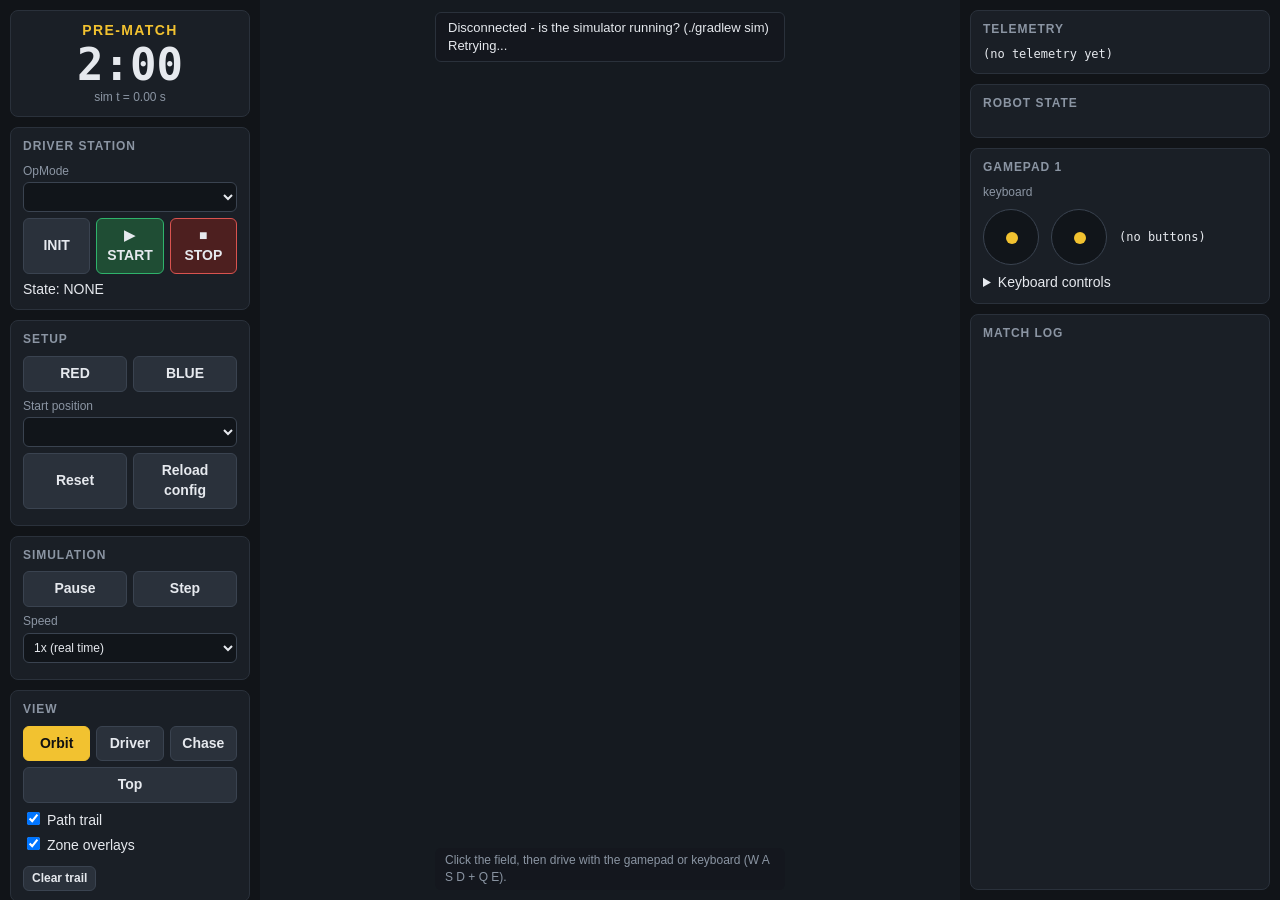
==== biobuzz-sim/web/index.html @ 07d81066 "BIOBUZZ sim stage 1: SDK mock, field, MecanumTeleOp driving New standalone project in biobuzz-sim/: " ====
<!doctype html>
<html lang="en">
<head>
  <meta charset="utf-8">
  <meta name="viewport" content="width=device-width, initial-scale=1">
  <title>BIOBUZZ Simulator</title>
  <link rel="stylesheet" href="style.css">
  <!-- Three.js is stored locally in web/vendor so the sim works without internet. -->
  <script type="importmap">
    { "imports": { "three": "./vendor/three.module.js" } }
  </script>
</head>
<body>
  <div id="layout">
    <!-- ================= LEFT: Driver Station + sim controls ================= -->
    <aside id="left" class="column">
      <section class="card" id="match-card">
        <div class="phase" id="phase">PRE-MATCH</div>
        <div class="timer" id="timer">2:00</div>
        <div class="subtle" id="sim-time">sim t = 0.00 s</div>
      </section>

      <section class="card">
        <h2>Driver Station</h2>
        <label class="field">OpMode
          <select id="opmode-select"></select>
        </label>
        <div class="button-row">
          <button id="btn-init" title="Run the OpMode's init (like pressing INIT)">INIT</button>
          <button id="btn-start" class="go" title="Press START">&#9654; START</button>
          <button id="btn-stop" class="stop" title="Press STOP">&#9632; STOP</button>
        </div>
        <div class="status-line">State: <span id="opmode-state">NONE</span></div>
        <pre id="opmode-error" class="error hidden"></pre>
      </section>

      <section class="card">
        <h2>Setup</h2>
        <div class="button-row">
          <button id="btn-red" class="alliance red">RED</button>
          <button id="btn-blue" class="alliance blue">BLUE</button>
        </div>
        <label class="field">Start position
          <select id="startpose-select"></select>
        </label>
        <div class="button-row">
          <button id="btn-reset" title="Put robots back at their start (keeps the config)">Reset</button>
          <button id="btn-reload" title="Re-read the config/*.jsonc files, then reset">Reload config</button>
        </div>
        <div class="subtle" id="variants"></div>
      </section>

      <section class="card">
        <h2>Simulation</h2>
        <div class="button-row">
          <button id="btn-pause">Pause</button>
          <button id="btn-step" title="Advance 20 ms of simulated time">Step</button>
        </div>
        <label class="field">Speed
          <select id="speed-select">
            <option value="0.25">0.25x</option>
            <option value="0.5">0.5x</option>
            <option value="1" selected>1x (real time)</option>
            <option value="2">2x</option>
            <option value="4">4x</option>
          </select>
        </label>
      </section>

      <section class="card">
        <h2>View</h2>
        <div class="button-row cams">
          <button data-cam="orbit" class="cam active">Orbit</button>
          <button data-cam="driver" class="cam">Driver</button>
          <button data-cam="chase" class="cam">Chase</button>
          <button data-cam="top" class="cam">Top</button>
        </div>
        <label class="check"><input type="checkbox" id="chk-trail" checked> Path trail</label>
        <label class="check"><input type="checkbox" id="chk-zones" checked> Zone overlays</label>
        <button id="btn-clear-trail" class="small">Clear trail</button>
      </section>
    </aside>

    <!-- ================= CENTER: 3D field ================= -->
    <main id="center">
      <div id="viewport"></div>
      <div id="connection" class="overlay">Connecting to the simulator...</div>
      <div id="hint" class="overlay-bottom">Click the field, then drive with the gamepad or keyboard (W A S D + Q E).</div>
    </main>

    <!-- ================= RIGHT: telemetry and robot state ================= -->
    <aside id="right" class="column">
      <section class="card" id="warnings-card" hidden>
        <h2>Warnings</h2>
        <ul id="warnings"></ul>
      </section>

      <section class="card">
        <h2>Telemetry</h2>
        <pre id="telemetry" class="mono">(no telemetry yet)</pre>
      </section>

      <section class="card">
        <h2>Robot state</h2>
        <table class="kv" id="robot-state"></table>
        <div class="bars" id="wheel-bars"></div>
      </section>

      <section class="card">
        <h2>Gamepad 1</h2>
        <div id="gamepad-source" class="subtle">No gamepad - using keyboard</div>
        <div class="sticks">
          <div class="stick"><div class="dot" id="stick-left"></div></div>
          <div class="stick"><div class="dot" id="stick-right"></div></div>
          <div id="buttons-pressed" class="mono small-text"></div>
        </div>
        <details>
          <summary>Keyboard controls</summary>
          <table class="kv small-text">
            <tr><td>W / S</td><td>left stick up / down (drive)</td></tr>
            <tr><td>A / D</td><td>left stick left / right (strafe)</td></tr>
            <tr><td>Q / E</td><td>right stick left / right (turn)</td></tr>
            <tr><td>Shift</td><td>right bumper (slow mode)</td></tr>
            <tr><td>Z</td><td>left bumper</td></tr>
            <tr><td>J K U I</td><td>A B X Y buttons</td></tr>
            <tr><td>1 / 3</td><td>left / right trigger</td></tr>
            <tr><td>Arrows</td><td>d-pad</td></tr>
            <tr><td>Backspace / Enter</td><td>back / start</td></tr>
          </table>
        </details>
      </section>

      <section class="card grow">
        <h2>Match log</h2>
        <pre id="log" class="mono log"></pre>
      </section>
    </aside>
  </div>

  <script type="module" src="app.js"></script>
</body>
</html>
---- biobuzz-sim/web/style.css ----
/* BIOBUZZ simulator - page styles.
   Colors are defined once here as variables so they're easy to change. */
:root {
  --bg: #111418;
  --panel: #1a1f26;
  --panel-border: #2a313b;
  --text: #e6e9ee;
  --subtle: #8b95a3;
  --accent: #f2c230;      /* BIOBUZZ yellow */
  --red: #e5484d;
  --blue: #3e8ef7;
  --go: #2fb36b;
  --stop: #d9534f;
  --mono: ui-monospace, SFMono-Regular, Menlo, Consolas, monospace;
}

* { box-sizing: border-box; }

html, body {
  margin: 0;
  height: 100%;
  background: var(--bg);
  color: var(--text);
  font: 14px/1.4 -apple-system, BlinkMacSystemFont, "Segoe UI", Roboto, sans-serif;
}

#layout {
  display: grid;
  grid-template-columns: 260px 1fr 320px;
  height: 100vh;
}

.column {
  overflow-y: auto;
  padding: 10px;
  display: flex;
  flex-direction: column;
  gap: 10px;
}

.card {
  background: var(--panel);
  border: 1px solid var(--panel-border);
  border-radius: 8px;
  padding: 10px 12px;
}

.card.grow { flex: 1; min-height: 160px; display: flex; flex-direction: column; }

h2 {
  margin: 0 0 8px;
  font-size: 12px;
  letter-spacing: 0.08em;
  text-transform: uppercase;
  color: var(--subtle);
}

#match-card { text-align: center; }
.phase { font-weight: 700; letter-spacing: 0.1em; color: var(--accent); }
.timer { font: 700 44px/1.1 var(--mono); }

.subtle { color: var(--subtle); font-size: 12px; }
.small-text { font-size: 12px; }
.mono { font-family: var(--mono); font-size: 12px; white-space: pre-wrap; margin: 0; }
.log { flex: 1; overflow-y: auto; max-height: 40vh; }
.hidden { display: none; }

.button-row { display: flex; gap: 6px; margin: 6px 0; flex-wrap: wrap; }
.button-row button { flex: 1; }

button {
  background: #2a313b;
  color: var(--text);
  border: 1px solid #3a4350;
  border-radius: 6px;
  padding: 7px 8px;
  font: inherit;
  font-weight: 600;
  cursor: pointer;
}
button:hover { background: #333c48; }
button:disabled { opacity: 0.4; cursor: default; }
button.go { background: #1f4d34; border-color: var(--go); }
button.stop { background: #4d1f1f; border-color: var(--stop); }
button.alliance.red.active { background: var(--red); border-color: var(--red); }
button.alliance.blue.active { background: var(--blue); border-color: var(--blue); }
button.cam.active { background: var(--accent); color: #111; border-color: var(--accent); }
button.small { padding: 3px 8px; font-size: 12px; margin-top: 6px; }

label.field { display: block; margin: 6px 0; color: var(--subtle); font-size: 12px; }
label.field select { display: block; width: 100%; margin-top: 3px; }
label.check { display: block; margin: 4px 0; }

select {
  background: #11151a;
  color: var(--text);
  border: 1px solid #3a4350;
  border-radius: 6px;
  padding: 6px;
  font: inherit;
}

.status-line { margin-top: 4px; }
.error {
  background: #3a1616;
  border: 1px solid var(--stop);
  border-radius: 6px;
  padding: 6px;
  color: #ffb4b4;
  font: 12px/1.3 var(--mono);
  white-space: pre-wrap;
  max-height: 200px;
  overflow: auto;
}

#warnings { margin: 0; padding-left: 18px; color: #ffcf70; font-size: 12px; }

table.kv { width: 100%; border-collapse: collapse; font-size: 12px; }
table.kv td { padding: 2px 0; }
table.kv td:first-child { color: var(--subtle); width: 45%; }
table.kv td:last-child { font-family: var(--mono); text-align: right; }

.bars { margin-top: 8px; display: grid; grid-template-columns: repeat(4, 1fr); gap: 6px; }
.bar { text-align: center; font-size: 11px; color: var(--subtle); }
.bar .track { position: relative; height: 60px; background: #11151a; border-radius: 4px; overflow: hidden; }
.bar .fill { position: absolute; left: 0; right: 0; background: var(--accent); }
.bar .mid { position: absolute; left: 0; right: 0; top: 50%; height: 1px; background: #3a4350; }

.sticks { display: flex; gap: 12px; align-items: center; margin: 8px 0; }
.stick { width: 56px; height: 56px; border-radius: 50%; background: #11151a; border: 1px solid #3a4350; position: relative; }
.stick .dot { width: 12px; height: 12px; border-radius: 50%; background: var(--accent); position: absolute; left: 22px; top: 22px; }

#center { position: relative; overflow: hidden; }
#viewport { position: absolute; inset: 0; }
#viewport canvas { display: block; }
.overlay {
  position: absolute; top: 12px; left: 50%; transform: translateX(-50%);
  background: rgba(20, 24, 30, 0.9); border: 1px solid var(--panel-border);
  padding: 6px 12px; border-radius: 6px; font-size: 13px;
}
.overlay.ok { display: none; }
.overlay-bottom {
  position: absolute; bottom: 10px; left: 50%; transform: translateX(-50%);
  color: var(--subtle); font-size: 12px; background: rgba(20, 24, 30, 0.7);
  padding: 4px 10px; border-radius: 6px;
}

/* Narrow screens: stack the columns. */
@media (max-width: 1000px) {
  #layout { grid-template-columns: 1fr; grid-template-rows: auto 60vh auto; height: auto; }
  #center { min-height: 60vh; }
}
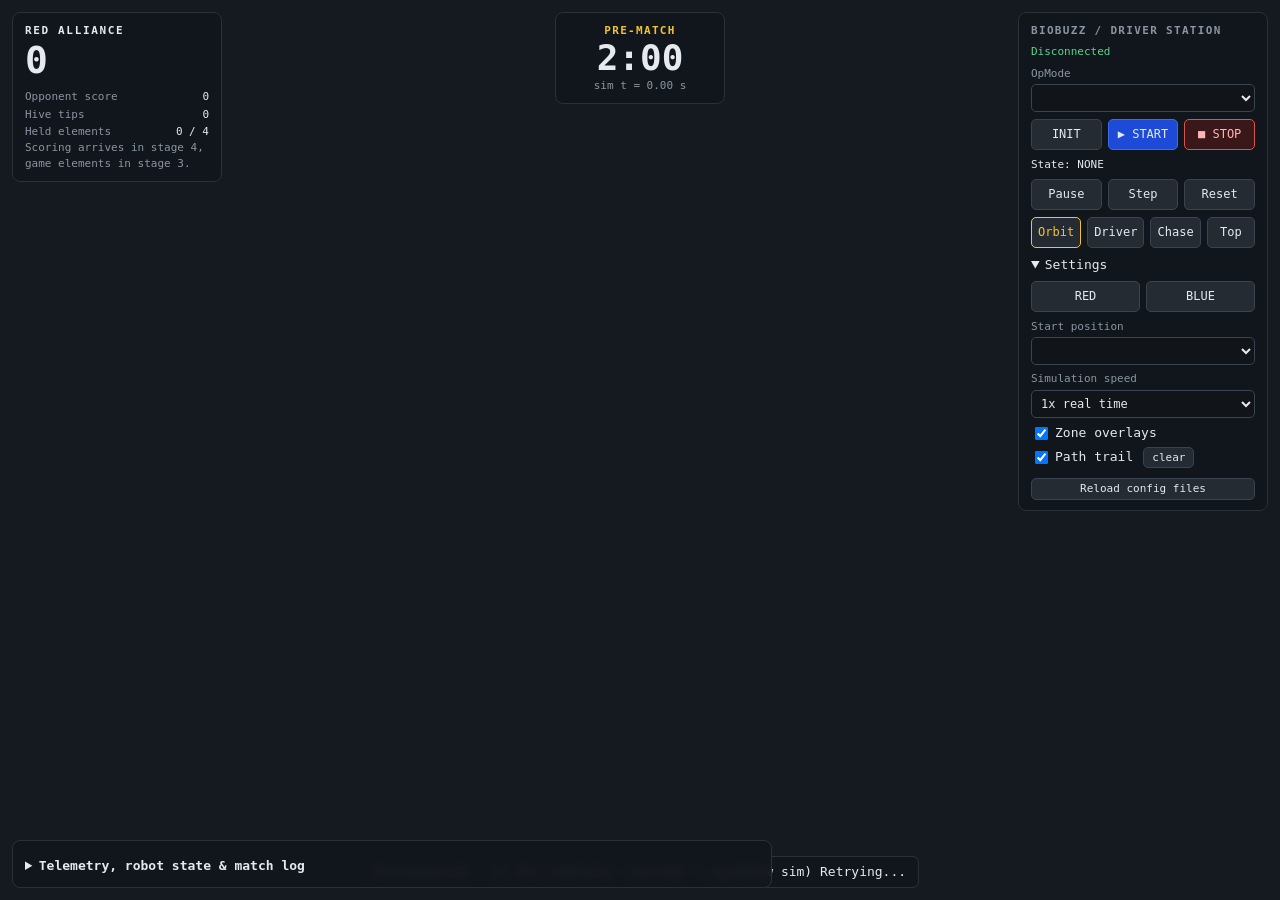
==== commit c879fb29: "Sim view: restyle to match the team's reference look - Full-screen 3D field with floating panels: sc" ====
--- a/biobuzz-sim/web/index.html
+++ b/biobuzz-sim/web/index.html
@@ -11,112 +11,113 @@
   </script>
 </head>
 <body>
-  <div id="layout">
-    <!-- ================= LEFT: Driver Station + sim controls ================= -->
-    <aside id="left" class="column">
-      <section class="card" id="match-card">
-        <div class="phase" id="phase">PRE-MATCH</div>
-        <div class="timer" id="timer">2:00</div>
-        <div class="subtle" id="sim-time">sim t = 0.00 s</div>
-      </section>
+  <!-- The 3D field fills the whole window; panels float on top of it. -->
+  <main id="center">
+    <div id="viewport"></div>
+    <div id="connection" class="overlay-msg">Connecting to the simulator...</div>
+  </main>
 
-      <section class="card">
-        <h2>Driver Station</h2>
-        <label class="field">OpMode
-          <select id="opmode-select"></select>
-        </label>
-        <div class="button-row">
-          <button id="btn-init" title="Run the OpMode's init (like pressing INIT)">INIT</button>
-          <button id="btn-start" class="go" title="Press START">&#9654; START</button>
-          <button id="btn-stop" class="stop" title="Press STOP">&#9632; STOP</button>
-        </div>
-        <div class="status-line">State: <span id="opmode-state">NONE</span></div>
-        <pre id="opmode-error" class="error hidden"></pre>
-      </section>
+  <!-- ================= TOP LEFT: score ================= -->
+  <section class="panel" id="score-card">
+    <div class="alliance-label" id="our-alliance">RED ALLIANCE</div>
+    <div class="big-score" id="our-score">0</div>
+    <table class="kv">
+      <tr><td>Opponent score</td><td id="their-score">0</td></tr>
+      <tr><td>Hive tips</td><td>0</td></tr>
+      <tr><td>Held elements</td><td>0 / 4</td></tr>
+    </table>
+    <div class="subtle tiny">Scoring arrives in stage 4, game elements in stage 3.</div>
+  </section>
 
-      <section class="card">
-        <h2>Setup</h2>
-        <div class="button-row">
-          <button id="btn-red" class="alliance red">RED</button>
-          <button id="btn-blue" class="alliance blue">BLUE</button>
-        </div>
-        <label class="field">Start position
-          <select id="startpose-select"></select>
-        </label>
-        <div class="button-row">
-          <button id="btn-reset" title="Put robots back at their start (keeps the config)">Reset</button>
-          <button id="btn-reload" title="Re-read the config/*.jsonc files, then reset">Reload config</button>
-        </div>
-        <div class="subtle" id="variants"></div>
-      </section>
+  <!-- ================= TOP CENTER: match clock ================= -->
+  <section class="panel" id="match-card">
+    <div class="phase" id="phase">PRE-MATCH</div>
+    <div class="timer" id="timer">2:00</div>
+    <div class="subtle tiny" id="sim-time">sim t = 0.00 s</div>
+  </section>
 
-      <section class="card">
-        <h2>Simulation</h2>
-        <div class="button-row">
-          <button id="btn-pause">Pause</button>
-          <button id="btn-step" title="Advance 20 ms of simulated time">Step</button>
-        </div>
-        <label class="field">Speed
-          <select id="speed-select">
-            <option value="0.25">0.25x</option>
-            <option value="0.5">0.5x</option>
-            <option value="1" selected>1x (real time)</option>
-            <option value="2">2x</option>
-            <option value="4">4x</option>
-          </select>
-        </label>
-      </section>
+  <!-- ================= RIGHT: Driver Station ================= -->
+  <aside class="panel" id="right">
+    <h2>BIOBUZZ / Driver Station</h2>
+    <div class="status-ok tiny" id="status-line">Waiting for the simulator...</div>
+    <label class="field">OpMode
+      <select id="opmode-select"></select>
+    </label>
+    <div class="button-row">
+      <button id="btn-init" title="Run the OpMode's init (like pressing INIT)">INIT</button>
+      <button id="btn-start" class="go" title="Press START">&#9654; START</button>
+      <button id="btn-stop" class="stop" title="Press STOP">&#9632; STOP</button>
+    </div>
+    <div class="tiny">State: <span id="opmode-state">NONE</span></div>
+    <pre id="opmode-error" class="error hidden"></pre>
 
-      <section class="card">
-        <h2>View</h2>
-        <div class="button-row cams">
-          <button data-cam="orbit" class="cam active">Orbit</button>
-          <button data-cam="driver" class="cam">Driver</button>
-          <button data-cam="chase" class="cam">Chase</button>
-          <button data-cam="top" class="cam">Top</button>
-        </div>
-        <label class="check"><input type="checkbox" id="chk-trail" checked> Path trail</label>
-        <label class="check"><input type="checkbox" id="chk-zones" checked> Zone overlays</label>
-        <button id="btn-clear-trail" class="small">Clear trail</button>
-      </section>
-    </aside>
+    <div class="button-row">
+      <button id="btn-pause">Pause</button>
+      <button id="btn-step" title="Advance 20 ms of simulated time">Step</button>
+      <button id="btn-reset" title="Put robots back at their start (keeps the config)">Reset</button>
+    </div>
+    <div class="button-row cams">
+      <button data-cam="orbit" class="cam active">Orbit</button>
+      <button data-cam="driver" class="cam">Driver</button>
+      <button data-cam="chase" class="cam">Chase</button>
+      <button data-cam="top" class="cam">Top</button>
+    </div>
 
-    <!-- ================= CENTER: 3D field ================= -->
-    <main id="center">
-      <div id="viewport"></div>
-      <div id="connection" class="overlay">Connecting to the simulator...</div>
-      <div id="hint" class="overlay-bottom">Click the field, then drive with the gamepad or keyboard (W A S D + Q E).</div>
-    </main>
+    <details open>
+      <summary>Settings</summary>
+      <div class="button-row">
+        <button id="btn-red" class="alliance red">RED</button>
+        <button id="btn-blue" class="alliance blue">BLUE</button>
+      </div>
+      <label class="field">Start position
+        <select id="startpose-select"></select>
+      </label>
+      <label class="field">Simulation speed
+        <select id="speed-select">
+          <option value="0.25">0.25x</option>
+          <option value="0.5">0.5x</option>
+          <option value="1" selected>1x real time</option>
+          <option value="2">2x</option>
+          <option value="4">4x</option>
+        </select>
+      </label>
+      <label class="check"><input type="checkbox" id="chk-zones" checked> Zone overlays</label>
+      <label class="check"><input type="checkbox" id="chk-trail" checked> Path trail
+        <button id="btn-clear-trail" class="small">clear</button></label>
+      <button id="btn-reload" class="small wide" title="Re-read the config/*.jsonc files, then reset">Reload config files</button>
+      <div class="subtle tiny" id="variants"></div>
+    </details>
 
-    <!-- ================= RIGHT: telemetry and robot state ================= -->
-    <aside id="right" class="column">
-      <section class="card" id="warnings-card" hidden>
-        <h2>Warnings</h2>
-        <ul id="warnings"></ul>
-      </section>
+    <section id="warnings-card" hidden>
+      <h2>Warnings</h2>
+      <ul id="warnings"></ul>
+    </section>
+  </aside>
 
-      <section class="card">
+  <!-- ================= BOTTOM LEFT: telemetry, robot state, log ================= -->
+  <details class="panel" id="left">
+    <summary>Telemetry, robot state &amp; match log</summary>
+    <div class="left-grid">
+      <section>
         <h2>Telemetry</h2>
         <pre id="telemetry" class="mono">(no telemetry yet)</pre>
       </section>
-
-      <section class="card">
+      <section>
         <h2>Robot state</h2>
         <table class="kv" id="robot-state"></table>
         <div class="bars" id="wheel-bars"></div>
       </section>
-
-      <section class="card">
+      <section>
         <h2>Gamepad 1</h2>
-        <div id="gamepad-source" class="subtle">No gamepad - using keyboard</div>
+        <div id="gamepad-source" class="subtle tiny">No gamepad - using keyboard</div>
         <div class="sticks">
           <div class="stick"><div class="dot" id="stick-left"></div></div>
           <div class="stick"><div class="dot" id="stick-right"></div></div>
-          <div id="buttons-pressed" class="mono small-text"></div>
+          <div id="buttons-pressed" class="mono tiny"></div>
         </div>
         <details>
-          <summary>Keyboard controls</summary>
-          <table class="kv small-text">
+          <summary class="tiny">Keyboard controls</summary>
+          <table class="kv tiny">
             <tr><td>W / S</td><td>left stick up / down (drive)</td></tr>
             <tr><td>A / D</td><td>left stick left / right (strafe)</td></tr>
             <tr><td>Q / E</td><td>right stick left / right (turn)</td></tr>
@@ -129,13 +130,12 @@
           </table>
         </details>
       </section>
-
-      <section class="card grow">
+      <section>
         <h2>Match log</h2>
         <pre id="log" class="mono log"></pre>
       </section>
-    </aside>
-  </div>
+    </div>
+  </details>
 
   <script type="module" src="app.js"></script>
 </body>
--- a/biobuzz-sim/web/style.css
+++ b/biobuzz-sim/web/style.css
@@ -1,8 +1,9 @@
 /* BIOBUZZ simulator - page styles.
+   The 3D field fills the window and every panel floats on top of it.
    Colors are defined once here as variables so they're easy to change. */
 :root {
-  --bg: #111418;
-  --panel: #1a1f26;
+  --bg: #0f1216;
+  --panel: rgba(18, 22, 28, 0.88);
   --panel-border: #2a313b;
   --text: #e6e9ee;
   --subtle: #8b95a3;
@@ -11,6 +12,7 @@
   --blue: #3e8ef7;
   --go: #2fb36b;
   --stop: #d9534f;
+  --ok: #58d68d;
   --mono: ui-monospace, SFMono-Regular, Menlo, Consolas, monospace;
 }
 
@@ -19,134 +21,146 @@
 html, body {
   margin: 0;
   height: 100%;
+  overflow: hidden;
   background: var(--bg);
   color: var(--text);
-  font: 14px/1.4 -apple-system, BlinkMacSystemFont, "Segoe UI", Roboto, sans-serif;
+  font: 13px/1.4 var(--mono);
 }
 
-#layout {
-  display: grid;
-  grid-template-columns: 260px 1fr 320px;
-  height: 100vh;
+/* ---- the 3D view ---- */
+#center { position: fixed; inset: 0; }
+#viewport { position: absolute; inset: 0; }
+#viewport canvas { display: block; }
+.overlay-msg {
+  position: absolute; bottom: 12px; left: 50%; transform: translateX(-50%);
+  background: var(--panel); border: 1px solid var(--panel-border);
+  padding: 6px 12px; border-radius: 6px;
 }
+.overlay-msg.ok { display: none; }
 
-.column {
-  overflow-y: auto;
-  padding: 10px;
-  display: flex;
-  flex-direction: column;
-  gap: 10px;
-}
-
-.card {
+/* ---- floating panels ---- */
+.panel {
+  position: fixed;
   background: var(--panel);
   border: 1px solid var(--panel-border);
   border-radius: 8px;
   padding: 10px 12px;
+  backdrop-filter: blur(6px);
+  -webkit-backdrop-filter: blur(6px);
 }
 
-.card.grow { flex: 1; min-height: 160px; display: flex; flex-direction: column; }
+#score-card { top: 12px; left: 12px; width: 210px; }
+.alliance-label { letter-spacing: 0.15em; font-size: 11px; font-weight: 700; }
+.alliance-label.red { color: var(--red); }
+.alliance-label.blue { color: var(--blue); }
+.big-score { font-size: 38px; font-weight: 700; line-height: 1.1; margin: 2px 0 6px; }
+
+#match-card { top: 12px; left: 50%; transform: translateX(-50%); text-align: center; min-width: 170px; }
+.phase { font-weight: 700; letter-spacing: 0.12em; color: var(--accent); font-size: 11px; }
+.timer { font-size: 36px; font-weight: 700; line-height: 1.1; }
+
+#right {
+  top: 12px; right: 12px; width: 250px;
+  max-height: calc(100vh - 24px); overflow-y: auto;
+}
+
+#left {
+  bottom: 12px; left: 12px;
+  width: min(760px, calc(100vw - 290px));
+  max-height: 60vh; overflow-y: auto;
+  padding: 8px 12px;
+}
+#left > summary { cursor: pointer; font-weight: 600; }
+.left-grid { display: grid; grid-template-columns: 1fr 1fr; gap: 10px 16px; margin-top: 8px; }
 
 h2 {
-  margin: 0 0 8px;
-  font-size: 12px;
-  letter-spacing: 0.08em;
+  margin: 0 0 6px;
+  font-size: 11px;
+  letter-spacing: 0.12em;
   text-transform: uppercase;
   color: var(--subtle);
+  font-weight: 600;
 }
 
-#match-card { text-align: center; }
-.phase { font-weight: 700; letter-spacing: 0.1em; color: var(--accent); }
-.timer { font: 700 44px/1.1 var(--mono); }
-
-.subtle { color: var(--subtle); font-size: 12px; }
-.small-text { font-size: 12px; }
-.mono { font-family: var(--mono); font-size: 12px; white-space: pre-wrap; margin: 0; }
-.log { flex: 1; overflow-y: auto; max-height: 40vh; }
+details > summary { cursor: pointer; margin: 8px 0 4px; }
+.subtle { color: var(--subtle); }
+.tiny { font-size: 11px; }
+.status-ok { color: var(--ok); margin-bottom: 6px; }
+.mono { font-family: var(--mono); font-size: 11px; white-space: pre-wrap; margin: 0; }
+.log { max-height: 180px; overflow-y: auto; }
 .hidden { display: none; }
 
-.button-row { display: flex; gap: 6px; margin: 6px 0; flex-wrap: wrap; }
+.button-row { display: flex; gap: 6px; margin: 7px 0; }
 .button-row button { flex: 1; }
 
 button {
-  background: #2a313b;
+  background: rgba(40, 46, 55, 0.9);
   color: var(--text);
   border: 1px solid #3a4350;
-  border-radius: 6px;
-  padding: 7px 8px;
+  border-radius: 5px;
+  padding: 6px 6px;
   font: inherit;
-  font-weight: 600;
+  font-size: 12px;
   cursor: pointer;
 }
 button:hover { background: #333c48; }
 button:disabled { opacity: 0.4; cursor: default; }
-button.go { background: #1f4d34; border-color: var(--go); }
-button.stop { background: #4d1f1f; border-color: var(--stop); }
+button.go { background: #1d4bd8; border-color: #3b6cf0; }
+button.stop { background: #3a1719; border-color: var(--stop); color: #ffb4b4; }
 button.alliance.red.active { background: var(--red); border-color: var(--red); }
 button.alliance.blue.active { background: var(--blue); border-color: var(--blue); }
-button.cam.active { background: var(--accent); color: #111; border-color: var(--accent); }
-button.small { padding: 3px 8px; font-size: 12px; margin-top: 6px; }
+button.cam.active { border-color: var(--accent); color: var(--accent); }
+button.small { padding: 2px 8px; font-size: 11px; margin-left: 6px; flex: none; }
+button.wide { margin: 6px 0 0; width: 100%; }
 
-label.field { display: block; margin: 6px 0; color: var(--subtle); font-size: 12px; }
+label.field { display: block; margin: 6px 0; color: var(--subtle); font-size: 11px; }
 label.field select { display: block; width: 100%; margin-top: 3px; }
-label.check { display: block; margin: 4px 0; }
+label.check { display: flex; align-items: center; gap: 4px; margin: 4px 0; }
 
 select {
   background: #11151a;
   color: var(--text);
   border: 1px solid #3a4350;
-  border-radius: 6px;
-  padding: 6px;
+  border-radius: 5px;
+  padding: 5px;
   font: inherit;
+  font-size: 12px;
 }
 
-.status-line { margin-top: 4px; }
 .error {
   background: #3a1616;
   border: 1px solid var(--stop);
   border-radius: 6px;
   padding: 6px;
   color: #ffb4b4;
-  font: 12px/1.3 var(--mono);
+  font-size: 11px;
   white-space: pre-wrap;
   max-height: 200px;
   overflow: auto;
 }
 
-#warnings { margin: 0; padding-left: 18px; color: #ffcf70; font-size: 12px; }
+#warnings-card { margin-top: 10px; }
+#warnings { margin: 0; padding-left: 16px; color: #ffcf70; font-size: 11px; }
 
-table.kv { width: 100%; border-collapse: collapse; font-size: 12px; }
-table.kv td { padding: 2px 0; }
-table.kv td:first-child { color: var(--subtle); width: 45%; }
-table.kv td:last-child { font-family: var(--mono); text-align: right; }
+table.kv { width: 100%; border-collapse: collapse; font-size: 11px; }
+table.kv td { padding: 1px 0; }
+table.kv td:first-child { color: var(--subtle); }
+table.kv td:last-child { text-align: right; }
 
-.bars { margin-top: 8px; display: grid; grid-template-columns: repeat(4, 1fr); gap: 6px; }
-.bar { text-align: center; font-size: 11px; color: var(--subtle); }
-.bar .track { position: relative; height: 60px; background: #11151a; border-radius: 4px; overflow: hidden; }
+.bars { margin-top: 6px; display: grid; grid-template-columns: repeat(4, 1fr); gap: 6px; }
+.bar { text-align: center; font-size: 10px; color: var(--subtle); }
+.bar .track { position: relative; height: 44px; background: #11151a; border-radius: 4px; overflow: hidden; }
 .bar .fill { position: absolute; left: 0; right: 0; background: var(--accent); }
 .bar .mid { position: absolute; left: 0; right: 0; top: 50%; height: 1px; background: #3a4350; }
 
-.sticks { display: flex; gap: 12px; align-items: center; margin: 8px 0; }
-.stick { width: 56px; height: 56px; border-radius: 50%; background: #11151a; border: 1px solid #3a4350; position: relative; }
-.stick .dot { width: 12px; height: 12px; border-radius: 50%; background: var(--accent); position: absolute; left: 22px; top: 22px; }
+.sticks { display: flex; gap: 10px; align-items: center; margin: 6px 0; }
+.stick { width: 48px; height: 48px; border-radius: 50%; background: #11151a; border: 1px solid #3a4350; position: relative; flex: none; }
+.stick .dot { width: 10px; height: 10px; border-radius: 50%; background: var(--accent); position: absolute; left: 18px; top: 18px; }
 
-#center { position: relative; overflow: hidden; }
-#viewport { position: absolute; inset: 0; }
-#viewport canvas { display: block; }
-.overlay {
-  position: absolute; top: 12px; left: 50%; transform: translateX(-50%);
-  background: rgba(20, 24, 30, 0.9); border: 1px solid var(--panel-border);
-  padding: 6px 12px; border-radius: 6px; font-size: 13px;
+/* Narrow screens: panels shrink and the details panel goes full width. */
+@media (max-width: 900px) {
+  #right { width: 200px; }
+  #score-card { width: 170px; }
+  #left { width: calc(100vw - 24px); }
+  .left-grid { grid-template-columns: 1fr; }
 }
-.overlay.ok { display: none; }
-.overlay-bottom {
-  position: absolute; bottom: 10px; left: 50%; transform: translateX(-50%);
-  color: var(--subtle); font-size: 12px; background: rgba(20, 24, 30, 0.7);
-  padding: 4px 10px; border-radius: 6px;
-}
-
-/* Narrow screens: stack the columns. */
-@media (max-width: 1000px) {
-  #layout { grid-template-columns: 1fr; grid-template-rows: auto 60vh auto; height: auto; }
-  #center { min-height: 60vh; }
-}
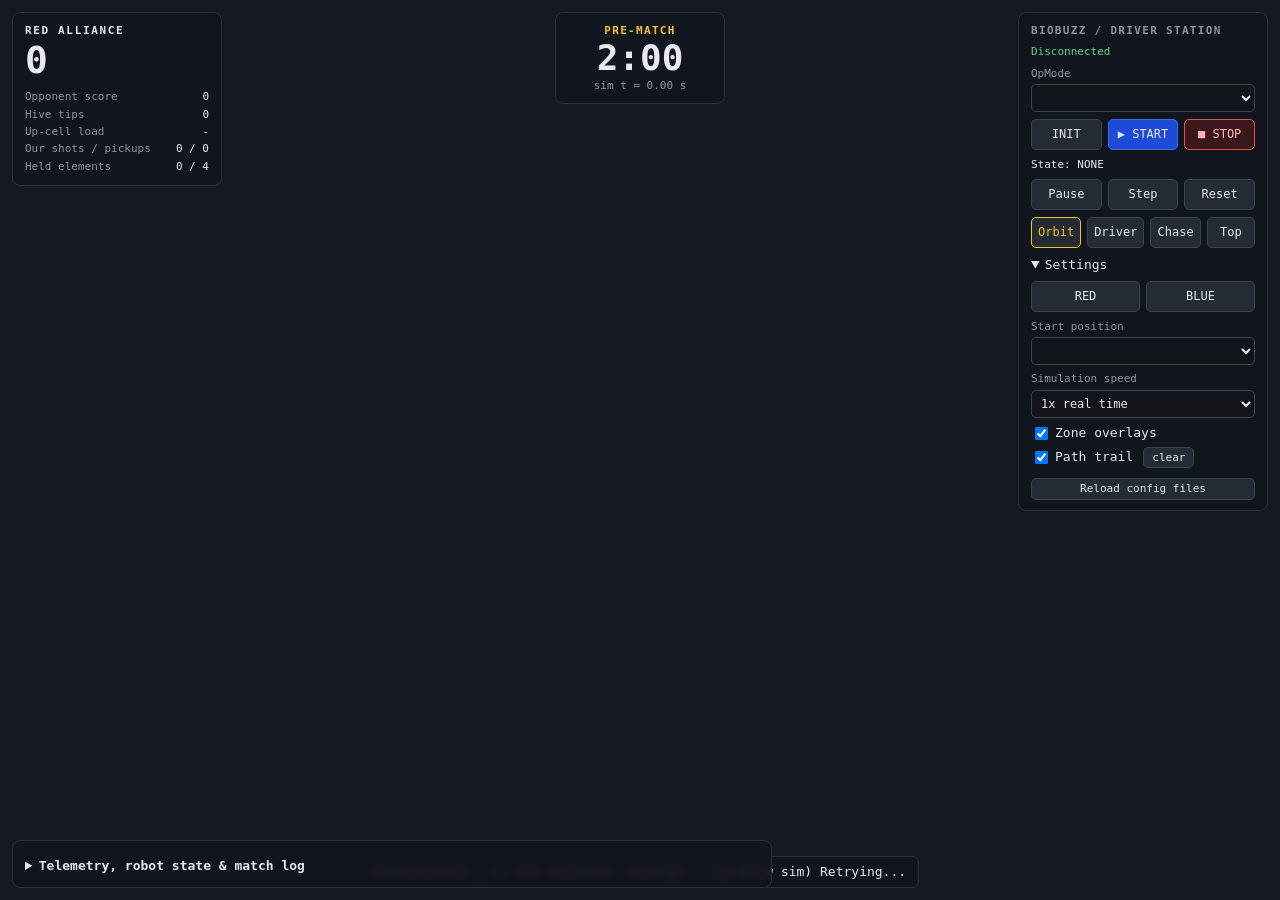
==== commit 17179c1b: "BIOBUZZ sim stage 3: game elements, intake, shooter, servo, Limelight - 40 POLLEN + 16 NECTAR staged" ====
--- a/biobuzz-sim/web/index.html
+++ b/biobuzz-sim/web/index.html
@@ -23,10 +23,11 @@
     <div class="big-score" id="our-score">0</div>
     <table class="kv">
       <tr><td>Opponent score</td><td id="their-score">0</td></tr>
-      <tr><td>Hive tips</td><td>0</td></tr>
-      <tr><td>Held elements</td><td>0 / 4</td></tr>
+      <tr><td>Hive tips</td><td id="hive-tips">0</td></tr>
+      <tr><td>Up-cell load</td><td id="hive-load">-</td></tr>
+      <tr><td>Our shots / pickups</td><td id="shots">0 / 0</td></tr>
+      <tr><td>Held elements</td><td id="held">0 / 4</td></tr>
     </table>
-    <div class="subtle tiny">Scoring arrives in stage 4, game elements in stage 3.</div>
   </section>
 
   <!-- ================= TOP CENTER: match clock ================= -->
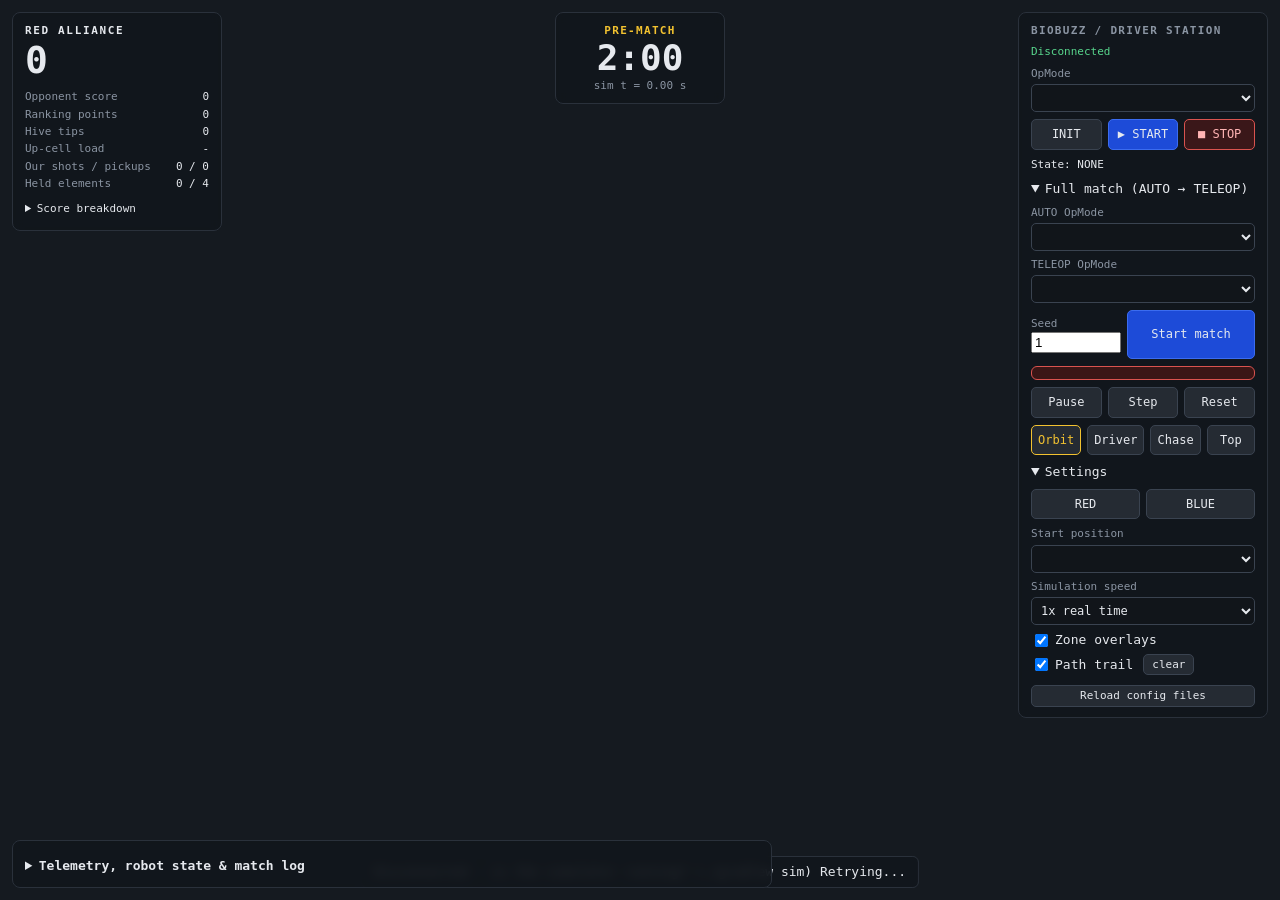
==== commit c6d742b6: "BIOBUZZ sim stage 4: scoring, rules and full match flow - ScoreKeeper: LEAVE, AUTO/TELEOP PARK, HIVE" ====
--- a/biobuzz-sim/web/index.html
+++ b/biobuzz-sim/web/index.html
@@ -23,11 +23,16 @@
     <div class="big-score" id="our-score">0</div>
     <table class="kv">
       <tr><td>Opponent score</td><td id="their-score">0</td></tr>
+      <tr><td>Ranking points</td><td id="rp">0</td></tr>
       <tr><td>Hive tips</td><td id="hive-tips">0</td></tr>
       <tr><td>Up-cell load</td><td id="hive-load">-</td></tr>
       <tr><td>Our shots / pickups</td><td id="shots">0 / 0</td></tr>
       <tr><td>Held elements</td><td id="held">0 / 4</td></tr>
     </table>
+    <details id="breakdown-box">
+      <summary class="tiny">Score breakdown</summary>
+      <table class="kv tiny breakdown" id="breakdown"></table>
+    </details>
   </section>
 
   <!-- ================= TOP CENTER: match clock ================= -->
@@ -51,6 +56,17 @@
     </div>
     <div class="tiny">State: <span id="opmode-state">NONE</span></div>
     <pre id="opmode-error" class="error hidden"></pre>
+
+    <details open id="match-box">
+      <summary>Full match (AUTO &rarr; TELEOP)</summary>
+      <label class="field">AUTO OpMode <select id="match-auto"></select></label>
+      <label class="field">TELEOP OpMode <select id="match-teleop"></select></label>
+      <div class="button-row">
+        <label class="field seed">Seed <input type="number" id="seed-input" value="1" min="0" step="1"></label>
+        <button id="btn-match" class="go" title="Reset the field, INIT the AUTO, then run AUTO, TRANSITION and TELEOP">Start match</button>
+      </div>
+      <div class="tiny error" id="start-problems"></div>
+    </details>
 
     <div class="button-row">
       <button id="btn-pause">Pause</button>
@@ -88,6 +104,11 @@
       <button id="btn-reload" class="small wide" title="Re-read the config/*.jsonc files, then reset">Reload config files</button>
       <div class="subtle tiny" id="variants"></div>
     </details>
+
+    <section id="fouls-card" hidden>
+      <h2>Rule checks</h2>
+      <ul id="fouls" class="tiny"></ul>
+    </section>
 
     <section id="warnings-card" hidden>
       <h2>Warnings</h2>
--- a/biobuzz-sim/web/style.css
+++ b/biobuzz-sim/web/style.css
@@ -164,3 +164,14 @@
   #left { width: calc(100vw - 24px); }
   .left-grid { grid-template-columns: 1fr; }
 }
+
+/* score breakdown + rule checks */
+.breakdown th { text-align: right; font-weight: 600; }
+.breakdown td:not(:first-child) { text-align: right; }
+#fouls { margin: 4px 0 0; padding-left: 16px; max-height: 140px; overflow: auto; }
+#fouls li.major { color: #d23c3c; }
+#fouls li.minor { color: #d9822b; }
+#fouls li.warning { color: #8a7a2b; }
+.field.seed { flex: 0 0 90px; }
+.field.seed input { width: 100%; }
+[hidden] { display: none !important; }
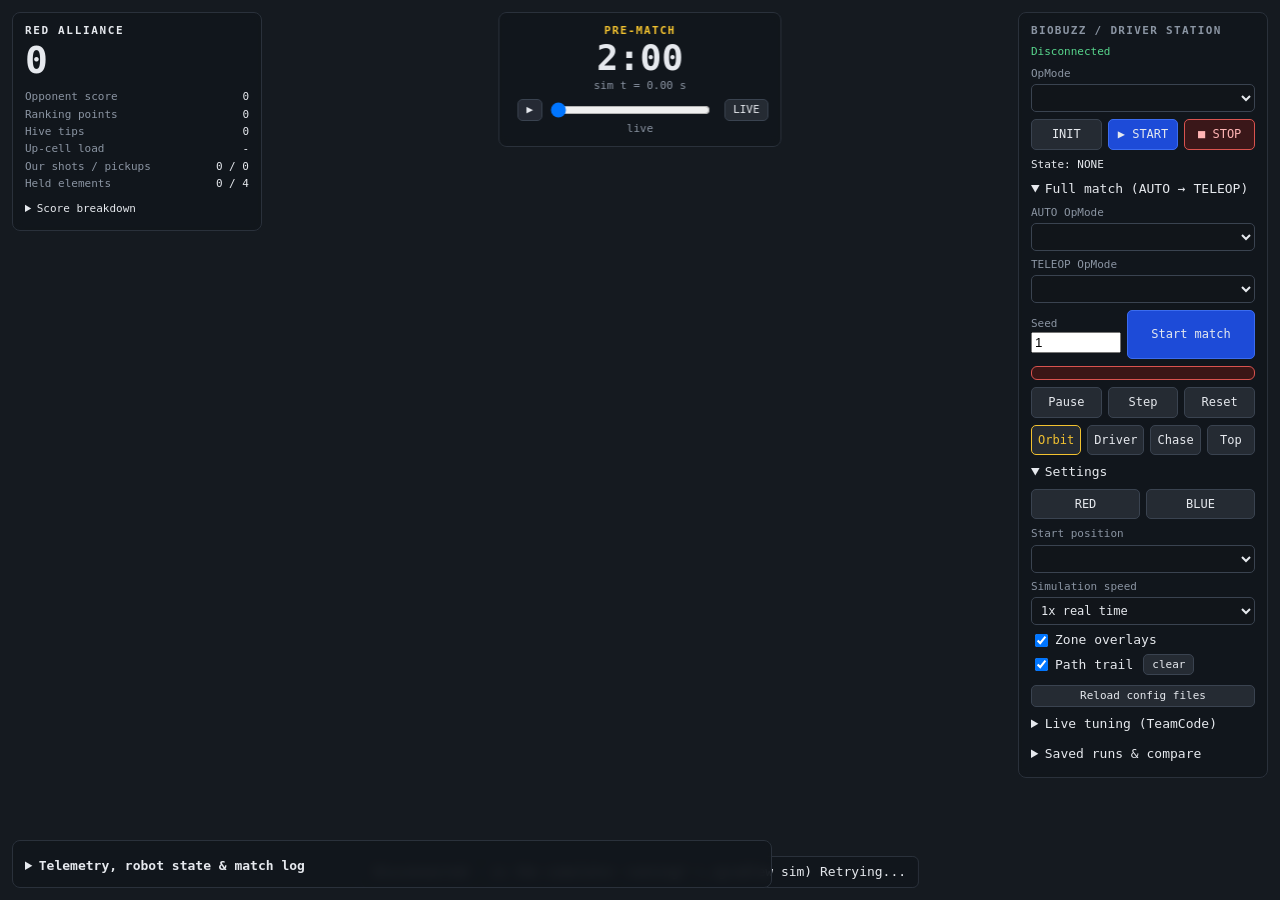
==== commit 4b599b02: "BIOBUZZ sim stage 8: live tuning, timeline scrubbing, saved runs and compare - Live tuning panel for" ====
--- a/biobuzz-sim/web/index.html
+++ b/biobuzz-sim/web/index.html
@@ -40,6 +40,12 @@
     <div class="phase" id="phase">PRE-MATCH</div>
     <div class="timer" id="timer">2:00</div>
     <div class="subtle tiny" id="sim-time">sim t = 0.00 s</div>
+    <div class="timeline">
+      <button id="btn-play-replay" class="small" title="Play / pause the recording">&#9654;</button>
+      <input type="range" id="scrub" min="0" max="0" value="0" title="Drag to look back in time (pauses the sim)">
+      <button id="btn-live" class="small" title="Back to the live simulation">LIVE</button>
+    </div>
+    <div class="tiny subtle" id="scrub-label">live</div>
   </section>
 
   <!-- ================= RIGHT: Driver Station ================= -->
@@ -105,6 +111,26 @@
       <div class="subtle tiny" id="variants"></div>
     </details>
 
+    <details id="tune-box">
+      <summary>Live tuning (TeamCode)</summary>
+      <div class="tiny subtle">TeamCode's <code>public static</code> fields (FTC Dashboard style).
+        Most are read at INIT, so INIT again after changing.</div>
+      <div id="tunables"></div>
+      <button id="btn-tune-reset" class="small wide">Back to the code's values</button>
+    </details>
+
+    <details id="runs-box">
+      <summary>Saved runs &amp; compare</summary>
+      <div class="button-row">
+        <input type="text" id="run-name" placeholder="run name" value="my-run">
+        <button id="btn-save-run" class="small">Save run</button>
+        <button id="btn-refresh-runs" class="small" title="Refresh the list">&#8635;</button>
+      </div>
+      <div class="tiny subtle">Pick A and B to compare. Headless batch reports appear here too.</div>
+      <table class="kv tiny" id="run-list"></table>
+      <div id="compare" class="tiny"></div>
+    </details>
+
     <section id="fouls-card" hidden>
       <h2>Rule checks</h2>
       <ul id="fouls" class="tiny"></ul>
--- a/biobuzz-sim/web/style.css
+++ b/biobuzz-sim/web/style.css
@@ -49,7 +49,7 @@
   -webkit-backdrop-filter: blur(6px);
 }
 
-#score-card { top: 12px; left: 12px; width: 210px; }
+#score-card { top: 12px; left: 12px; width: 250px; }
 .alliance-label { letter-spacing: 0.15em; font-size: 11px; font-weight: 700; }
 .alliance-label.red { color: var(--red); }
 .alliance-label.blue { color: var(--blue); }
@@ -175,3 +175,25 @@
 .field.seed { flex: 0 0 90px; }
 .field.seed input { width: 100%; }
 [hidden] { display: none !important; }
+.breakdown td { white-space: nowrap; }
+
+/* timeline scrubbing */
+.timeline { display: flex; gap: 6px; align-items: center; margin-top: 6px; }
+.timeline input[type=range] { flex: 1; min-width: 160px; }
+#scrub-label.replay { color: #d9822b; }
+/* tuning + runs */
+#tunables { max-height: 220px; overflow: auto; margin: 4px 0; }
+.tune-row { display: flex; justify-content: space-between; align-items: center; gap: 6px; font-size: 11px; margin: 2px 0; }
+.tune-row input[type=number] { width: 80px; }
+.tune-row .changed { color: #d9822b; }
+#run-name { flex: 1; min-width: 0; }
+#run-list td button { padding: 1px 6px; font-size: 10px; }
+#run-list tr.sel-a td:first-child { border-left: 3px solid #e5484d; }
+#run-list tr.sel-b td:first-child { border-left: 3px solid #3e8ef7; }
+#compare table { width: 100%; border-collapse: collapse; margin-top: 6px; }
+#compare td, #compare th { padding: 1px 4px; text-align: right; white-space: nowrap; }
+#compare td:first-child, #compare th:first-child { text-align: left; }
+.delta-up { color: #2f9e44; } .delta-down { color: #d23c3c; }
+#right { max-height: calc(100vh - 24px); overflow-y: auto; overflow-x: hidden; }
+#compare table { font-size: 10px; table-layout: auto; }
+#compare td, #compare th { padding: 1px 2px; }
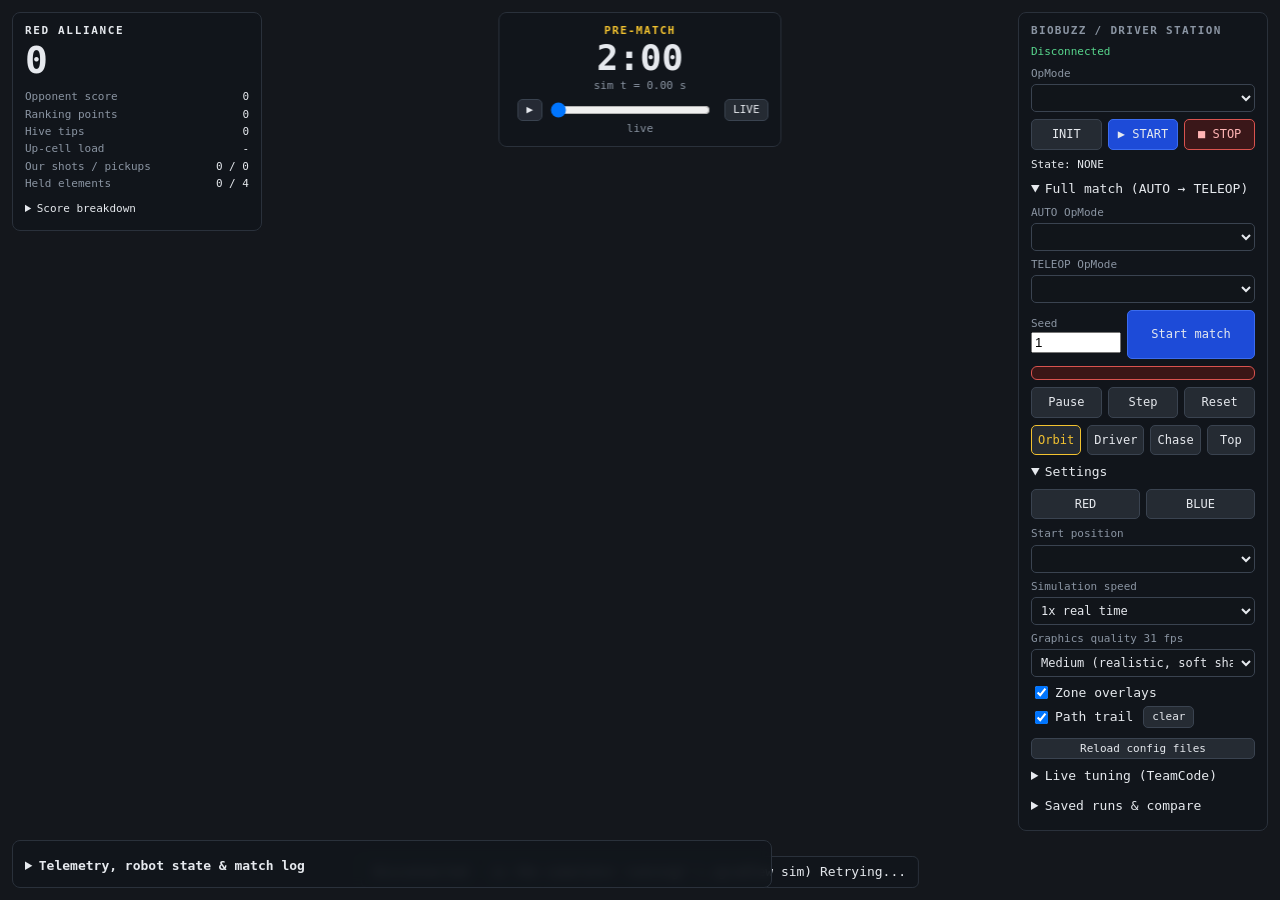
==== commit a2e0720b: "Realistic 3D graphics with Low/Medium/High quality and real-CAD support Rendering: antialiasing, ACE" ====
--- a/biobuzz-sim/web/index.html
+++ b/biobuzz-sim/web/index.html
@@ -104,6 +104,13 @@
           <option value="4">4x</option>
         </select>
       </label>
+      <label class="field">Graphics quality <span class="subtle tiny"><span id="fps">-</span> fps</span>
+        <select id="quality-select">
+          <option value="low">Low (fastest, simple look)</option>
+          <option value="medium">Medium (realistic, soft shadows)</option>
+          <option value="high">High (sharpest, most detail)</option>
+        </select>
+      </label>
       <label class="check"><input type="checkbox" id="chk-zones" checked> Zone overlays</label>
       <label class="check"><input type="checkbox" id="chk-trail" checked> Path trail
         <button id="btn-clear-trail" class="small">clear</button></label>
--- a/biobuzz-sim/web/style.css
+++ b/biobuzz-sim/web/style.css
@@ -197,3 +197,4 @@
 #right { max-height: calc(100vh - 24px); overflow-y: auto; overflow-x: hidden; }
 #compare table { font-size: 10px; table-layout: auto; }
 #compare td, #compare th { padding: 1px 2px; }
+#score-card { width: auto; min-width: 250px; max-width: 380px; }
